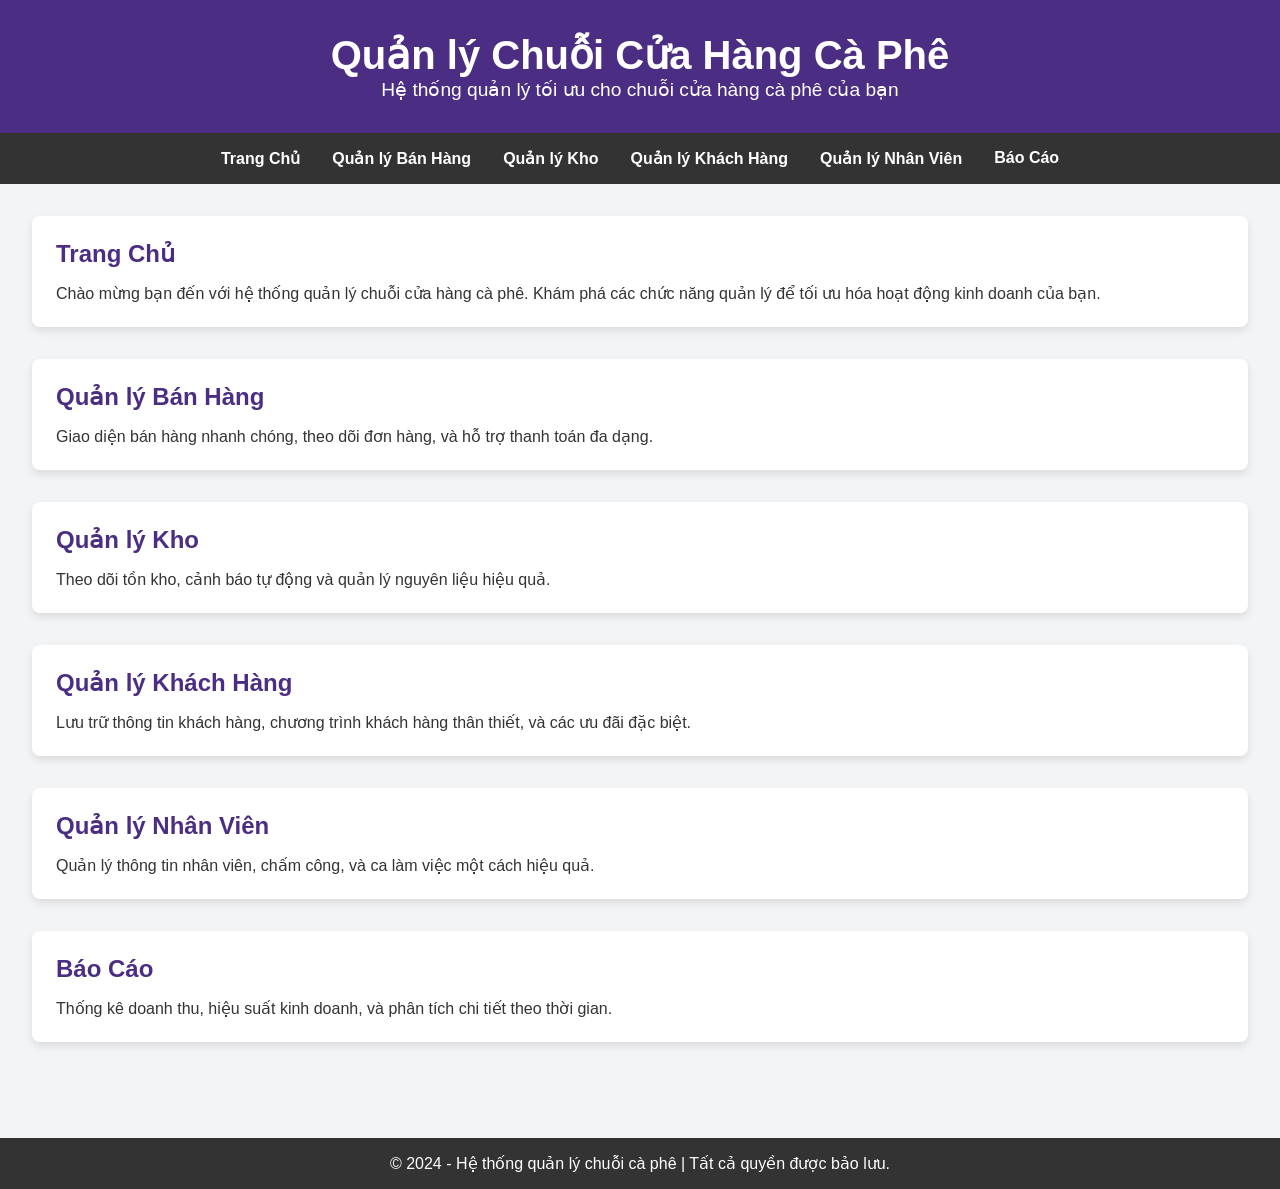
==== index.html @ 182d48df "first commit" ====
<!DOCTYPE html>
<html lang="vi">
<head>
    <meta charset="UTF-8">
    <meta name="viewport" content="width=device-width, initial-scale=1.0">
    <title>Quản lý Chuỗi Cửa Hàng Cà Phê</title>
    <link rel="stylesheet" href="styles.css">
</head>
<body>
    <header>
        <h1>Quản lý Chuỗi Cửa Hàng Cà Phê</h1>
        <p>Hệ thống quản lý tối ưu cho chuỗi cửa hàng cà phê của bạn</p>
    </header>

    <nav>
        <ul>
            <li><a href="#home">Trang Chủ</a></li>
            <li><a href="#sale-management">Quản lý Bán Hàng</a></li>
            <li><a href="#inventory-management">Quản lý Kho</a></li>
            <li><a href="#customer-management">Quản lý Khách Hàng</a></li>
            <li><a href="#staff-management">Quản lý Nhân Viên</a></li>
            <li><a href="#reports">Báo Cáo</a></li>
        </ul>
    </nav>

    <main>
        <section id="home">
            <h2>Trang Chủ</h2>
            <p>Chào mừng bạn đến với hệ thống quản lý chuỗi cửa hàng cà phê. Khám phá các chức năng quản lý để tối ưu hóa hoạt động kinh doanh của bạn.</p>
        </section>

        <section id="sale-management">
            <h2>Quản lý Bán Hàng</h2>
            <p>Giao diện bán hàng nhanh chóng, theo dõi đơn hàng, và hỗ trợ thanh toán đa dạng.</p>
        </section>

        <section id="inventory-management">
            <h2>Quản lý Kho</h2>
            <p>Theo dõi tồn kho, cảnh báo tự động và quản lý nguyên liệu hiệu quả.</p>
        </section>

        <section id="customer-management">
            <h2>Quản lý Khách Hàng</h2>
            <p>Lưu trữ thông tin khách hàng, chương trình khách hàng thân thiết, và các ưu đãi đặc biệt.</p>
        </section>

        <section id="staff-management">
            <h2>Quản lý Nhân Viên</h2>
            <p>Quản lý thông tin nhân viên, chấm công, và ca làm việc một cách hiệu quả.</p>
        </section>

        <section id="reports">
            <h2>Báo Cáo</h2>
            <p>Thống kê doanh thu, hiệu suất kinh doanh, và phân tích chi tiết theo thời gian.</p>
        </section>
    </main>

    <footer>
        <p>&copy; 2024 - Hệ thống quản lý chuỗi cà phê | Tất cả quyền được bảo lưu.</p>
    </footer>
</body>
</html>
---- styles.css ----
/* Đặt phong cách tổng thể cho trang */
* {
    margin: 0;
    padding: 0;
    box-sizing: border-box;
    font-family: Arial, sans-serif;
}

body {
    background-color: #f3f4f6;
    color: #333;
}

header {
    background-color: #4b2e83;
    color: #fff;
    text-align: center;
    padding: 2rem 0;
}

header h1 {
    font-size: 2.5rem;
}

header p {
    font-size: 1.2rem;
}

nav {
    background-color: #333;
    padding: 1rem 0;
}

nav ul {
    display: flex;
    justify-content: center;
    list-style: none;
}

nav ul li {
    margin: 0 1rem;
}

nav ul li a {
    color: #fff;
    text-decoration: none;
    font-weight: bold;
    transition: color 0.3s;
}

nav ul li a:hover {
    color: #f3b25f;
}

main {
    padding: 2rem;
}

main section {
    margin-bottom: 2rem;
    padding: 1.5rem;
    background-color: #fff;
    border-radius: 8px;
    box-shadow: 0 4px 8px rgba(0, 0, 0, 0.1);
}

main h2 {
    color: #4b2e83;
    margin-bottom: 1rem;
}

footer {
    background-color: #333;
    color: #fff;
    text-align: center;
    padding: 1rem 0;
    margin-top: 2rem;
}
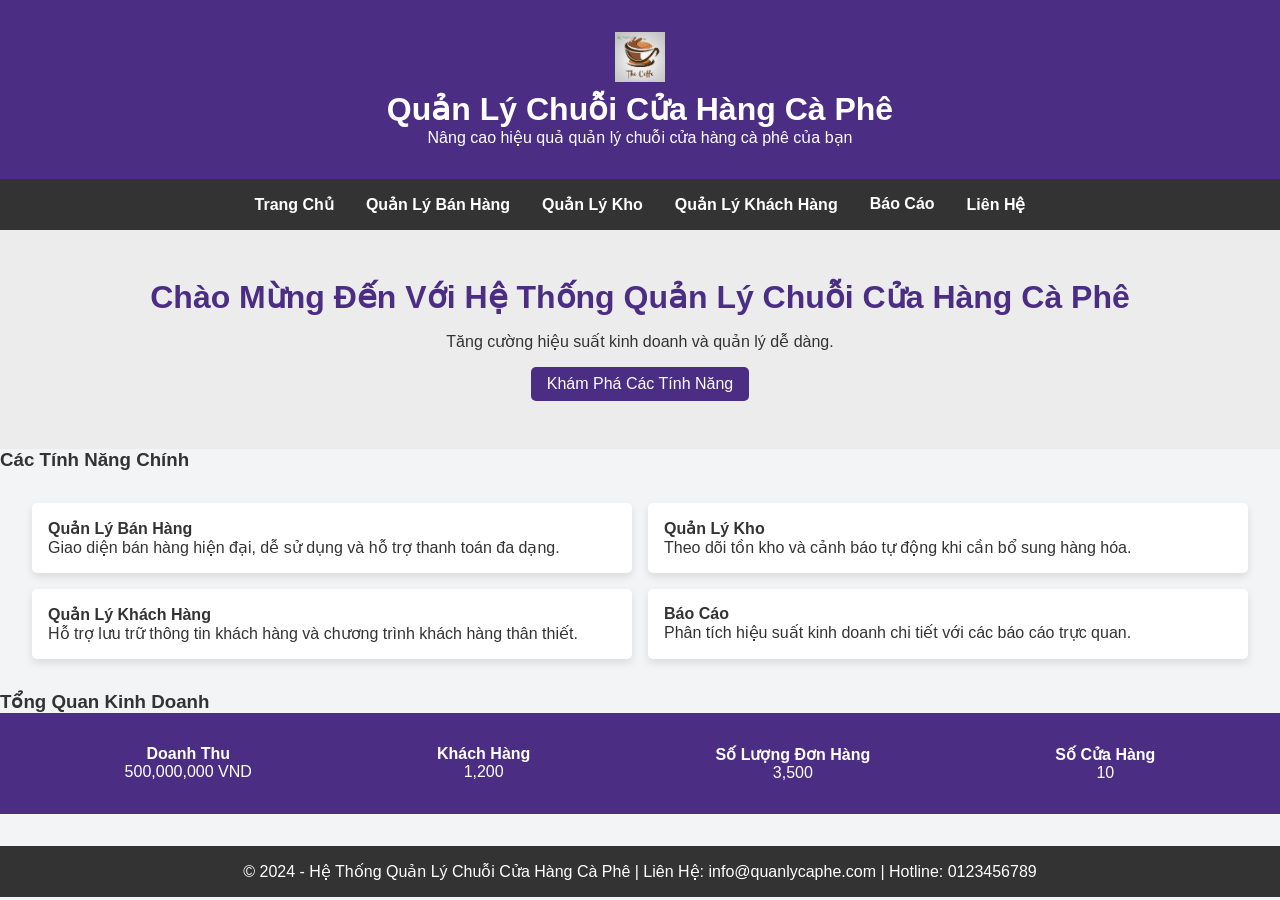
==== commit af41d96b: "first commit" ====
--- a/index.html
+++ b/index.html
@@ -3,60 +3,87 @@
 <head>
     <meta charset="UTF-8">
     <meta name="viewport" content="width=device-width, initial-scale=1.0">
-    <title>Quản lý Chuỗi Cửa Hàng Cà Phê</title>
+    <title>Trang Chủ - Quản Lý Chuỗi Cửa Hàng Cà Phê</title>
     <link rel="stylesheet" href="styles.css">
 </head>
 <body>
+    <!-- Phần đầu trang với logo và tiêu đề -->
     <header>
-        <h1>Quản lý Chuỗi Cửa Hàng Cà Phê</h1>
-        <p>Hệ thống quản lý tối ưu cho chuỗi cửa hàng cà phê của bạn</p>
+        <div class="logo">
+            <img src="/image/logoCoffee copy.jpeg" alt="Logo Cà Phê" />
+            <h1>Quản Lý Chuỗi Cửa Hàng Cà Phê</h1>
+        </div>
+        <p>Nâng cao hiệu quả quản lý chuỗi cửa hàng cà phê của bạn</p>
     </header>
 
+    <!-- Thanh điều hướng -->
     <nav>
         <ul>
             <li><a href="#home">Trang Chủ</a></li>
-            <li><a href="#sale-management">Quản lý Bán Hàng</a></li>
-            <li><a href="#inventory-management">Quản lý Kho</a></li>
-            <li><a href="#customer-management">Quản lý Khách Hàng</a></li>
-            <li><a href="#staff-management">Quản lý Nhân Viên</a></li>
+            <li><a href="#sale-management">Quản Lý Bán Hàng</a></li>
+            <li><a href="#inventory-management">Quản Lý Kho</a></li>
+            <li><a href="#customer-management">Quản Lý Khách Hàng</a></li>
             <li><a href="#reports">Báo Cáo</a></li>
+            <li><a href="#contact">Liên Hệ</a></li>
         </ul>
     </nav>
 
-    <main>
-        <section id="home">
-            <h2>Trang Chủ</h2>
-            <p>Chào mừng bạn đến với hệ thống quản lý chuỗi cửa hàng cà phê. Khám phá các chức năng quản lý để tối ưu hóa hoạt động kinh doanh của bạn.</p>
-        </section>
+    <!-- Banner Giới Thiệu -->
+    <section class="banner">
+        <h2>Chào Mừng Đến Với Hệ Thống Quản Lý Chuỗi Cửa Hàng Cà Phê</h2>
+        <p>Tăng cường hiệu suất kinh doanh và quản lý dễ dàng.</p>
+        <a href="#features" class="button">Khám Phá Các Tính Năng</a>
+    </section>
 
-        <section id="sale-management">
-            <h2>Quản lý Bán Hàng</h2>
-            <p>Giao diện bán hàng nhanh chóng, theo dõi đơn hàng, và hỗ trợ thanh toán đa dạng.</p>
-        </section>
+    <!-- Các Tính Năng Chính -->
+    <section id="features">
+        <h3>Các Tính Năng Chính</h3>
+        <div class="features">
+            <div class="feature">
+                <h4>Quản Lý Bán Hàng</h4>
+                <p>Giao diện bán hàng hiện đại, dễ sử dụng và hỗ trợ thanh toán đa dạng.</p>
+            </div>
+            <div class="feature">
+                <h4>Quản Lý Kho</h4>
+                <p>Theo dõi tồn kho và cảnh báo tự động khi cần bổ sung hàng hóa.</p>
+            </div>
+            <div class="feature">
+                <h4>Quản Lý Khách Hàng</h4>
+                <p>Hỗ trợ lưu trữ thông tin khách hàng và chương trình khách hàng thân thiết.</p>
+            </div>
+            <div class="feature">
+                <h4>Báo Cáo</h4>
+                <p>Phân tích hiệu suất kinh doanh chi tiết với các báo cáo trực quan.</p>
+            </div>
+        </div>
+    </section>
 
-        <section id="inventory-management">
-            <h2>Quản lý Kho</h2>
-            <p>Theo dõi tồn kho, cảnh báo tự động và quản lý nguyên liệu hiệu quả.</p>
-        </section>
+    <!-- Bảng Báo Cáo Tổng Quan -->
+    <section id="dashboard">
+        <h3>Tổng Quan Kinh Doanh</h3>
+        <div class="dashboard-stats">
+            <div class="stat">
+                <h4>Doanh Thu</h4>
+                <p>500,000,000 VND</p>
+            </div>
+            <div class="stat">
+                <h4>Khách Hàng</h4>
+                <p>1,200</p>
+            </div>
+            <div class="stat">
+                <h4>Số Lượng Đơn Hàng</h4>
+                <p>3,500</p>
+            </div>
+            <div class="stat">
+                <h4>Số Cửa Hàng</h4>
+                <p>10</p>
+            </div>
+        </div>
+    </section>
 
-        <section id="customer-management">
-            <h2>Quản lý Khách Hàng</h2>
-            <p>Lưu trữ thông tin khách hàng, chương trình khách hàng thân thiết, và các ưu đãi đặc biệt.</p>
-        </section>
-
-        <section id="staff-management">
-            <h2>Quản lý Nhân Viên</h2>
-            <p>Quản lý thông tin nhân viên, chấm công, và ca làm việc một cách hiệu quả.</p>
-        </section>
-
-        <section id="reports">
-            <h2>Báo Cáo</h2>
-            <p>Thống kê doanh thu, hiệu suất kinh doanh, và phân tích chi tiết theo thời gian.</p>
-        </section>
-    </main>
-
+    <!-- Chân Trang -->
     <footer>
-        <p>&copy; 2024 - Hệ thống quản lý chuỗi cà phê | Tất cả quyền được bảo lưu.</p>
+        <p>&copy; 2024 - Hệ Thống Quản Lý Chuỗi Cửa Hàng Cà Phê | Liên Hệ: info@quanlycaphe.com | Hotline: 0123456789</p>
     </footer>
 </body>
 </html>
--- a/styles.css
+++ b/styles.css
@@ -1,4 +1,4 @@
-/* Đặt phong cách tổng thể cho trang */
+/* Đặt phong cách tổng thể */
 * {
     margin: 0;
     padding: 0;
@@ -15,26 +15,28 @@
     background-color: #4b2e83;
     color: #fff;
     text-align: center;
-    padding: 2rem 0;
+    padding: 2rem;
+}
+
+header .logo img {
+    width: 50px;
+    vertical-align: middle;
 }
 
 header h1 {
-    font-size: 2.5rem;
-}
-
-header p {
-    font-size: 1.2rem;
+    font-size: 2rem;
+    margin-top: 0.5rem;
 }
 
 nav {
     background-color: #333;
-    padding: 1rem 0;
 }
 
 nav ul {
     display: flex;
     justify-content: center;
     list-style: none;
+    padding: 1rem;
 }
 
 nav ul li {
@@ -52,27 +54,58 @@
     color: #f3b25f;
 }
 
-main {
+.banner {
+    text-align: center;
+    padding: 3rem;
+    background-color: #ececec;
+}
+
+.banner h2 {
+    color: #4b2e83;
+    font-size: 2rem;
+    margin-bottom: 1rem;
+}
+
+.banner .button {
+    text-decoration: none;
+    color: #fff;
+    background-color: #4b2e83;
+    padding: 0.5rem 1rem;
+    border-radius: 5px;
+    margin-top: 1rem;
+    display: inline-block;
+}
+
+.features {
+    display: grid;
+    grid-template-columns: repeat(2, 1fr);
+    gap: 1rem;
     padding: 2rem;
 }
 
-main section {
-    margin-bottom: 2rem;
-    padding: 1.5rem;
+.feature {
     background-color: #fff;
-    border-radius: 8px;
+    padding: 1rem;
+    border-radius: 5px;
     box-shadow: 0 4px 8px rgba(0, 0, 0, 0.1);
 }
 
-main h2 {
-    color: #4b2e83;
-    margin-bottom: 1rem;
+.dashboard-stats {
+    display: flex;
+    justify-content: space-around;
+    padding: 2rem;
+    background-color: #4b2e83;
+    color: #fff;
+}
+
+.dashboard-stats .stat {
+    text-align: center;
 }
 
 footer {
     background-color: #333;
     color: #fff;
     text-align: center;
-    padding: 1rem 0;
+    padding: 1rem;
     margin-top: 2rem;
 }
